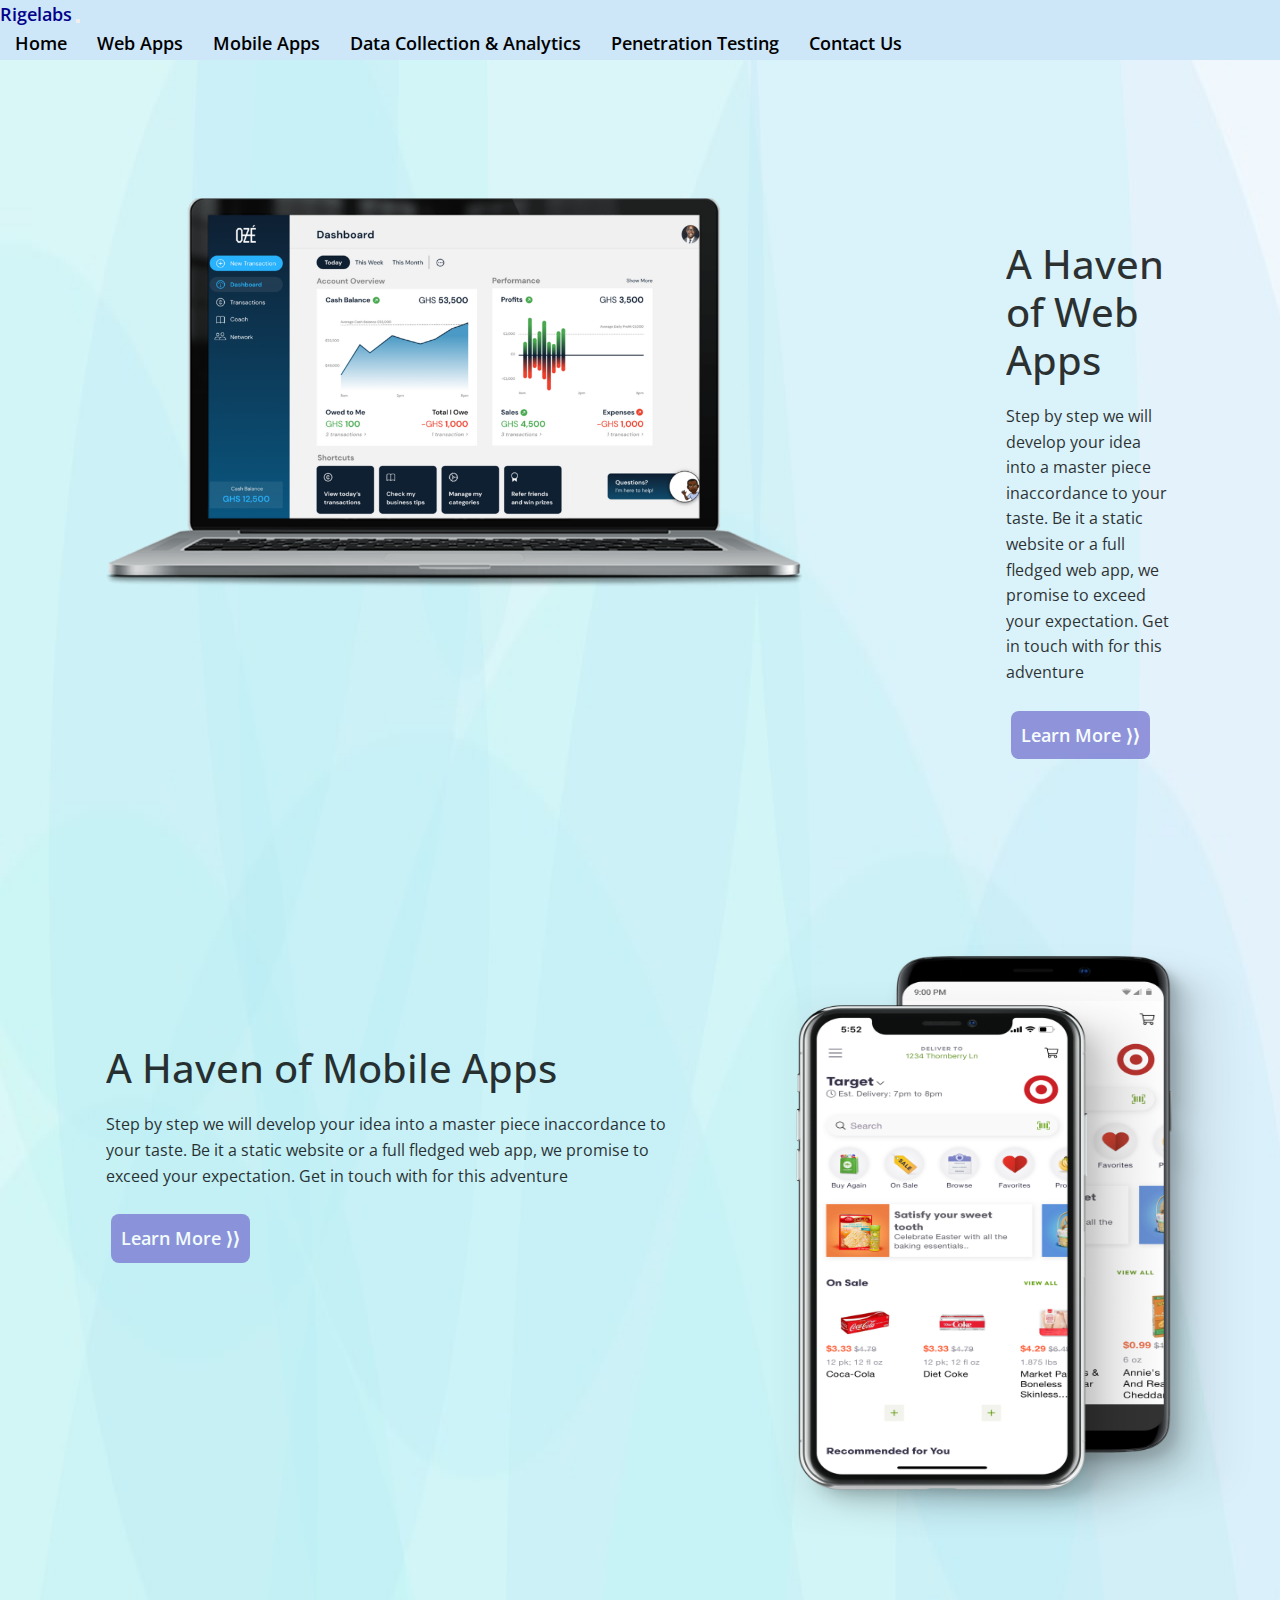
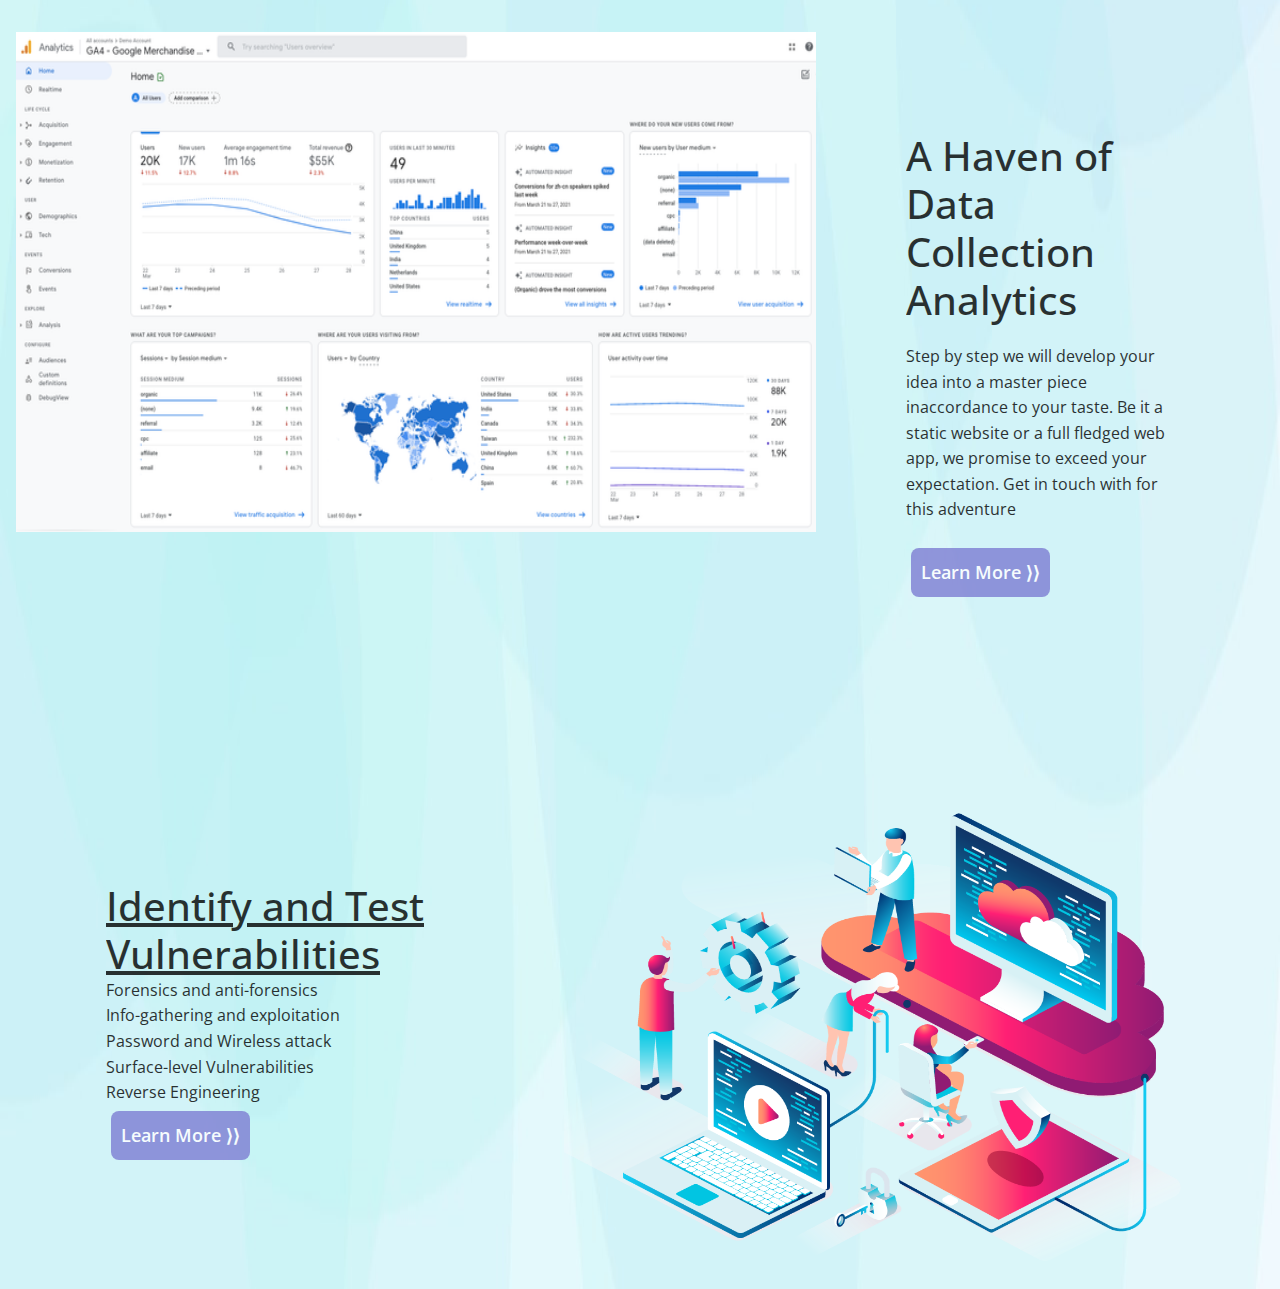
==== index.html @ bb37f685 "push all" ====
<!DOCTYPE html>
<html lang="en">
<head>
    <meta charset="UTF-8">
    <meta http-equiv="X-UA-Compatible" content="IE=edge">
    <meta name="viewport" content="width=device-width, initial-scale=1.0">
    <link rel="stylesheet" href="https://cdnjs.cloudflare.com/ajax/libs/font-awesome/5.15.3/css/all.min.css" 
            integrity="sha512-iBBXm8fW90+nuLcSKlbmrPcLa0OT92xO1BIsZ+ywDWZCvqsWgccV3gFoRBv0z+8dLJgyAHIhR35VZc2oM/gI1w==" crossorigin="anonymous" referrerpolicy="no-referrer" />
     <link href="https://cdn.jsdelivr.net/npm/bootstrap@5.0.2/dist/css/bootstrap.min.css" rel="stylesheet" integrity="sha384-EVSTQN3/azprG1Anm3QDgpJLIm9Nao0Yz1ztcQTwFspd3yD65VohhpuuCOmLASjC" crossorigin="anonymous">
     <link
     rel="stylesheet"
     href="https://cdnjs.cloudflare.com/ajax/libs/animate.css/4.1.1/animate.min.css"
   />
    <link rel="stylesheet" href="index.css">
    <title>RIGELABS | For now For Always</title>
</head>
<body>
    <!-- Navbar -->
    <nav class="navbar navbar-expand-lg navbar-light" style='z-index: 100;background-color: #cde6f8;'>
        <div class="container-fluid">
          <a class="navbar-brand" href="/" style="color: darkblue;">Rigelabs</a>
          <button class="navbar-toggler" type="button" data-bs-toggle="collapse" data-bs-target="#navbarTogglerDemo02" aria-controls="navbarTogglerDemo02" aria-expanded="false" aria-label="Toggle navigation">
            <span class="navbar-toggler-icon" style="font-size: small;"></span>
          </button>
          <div class="collapse navbar-collapse" id="navbarTogglerDemo02">
            <ul class="navbar-nav me-auto mb-2 mb-lg-0 " >
              <li class="nav-item">
                <a class="nav-link active" aria-current="page" href="/index.html">Home</a>
              </li>
              <li class="nav-item">
                <a class="nav-link" href="/web.html">Web Apps</a>
              </li>
              <li class="nav-item">
                <a class="nav-link" href="/mobile.html">Mobile Apps</a>
              </li>
              <li class="nav-item">
                <a class="nav-link" href="/data.html">Data Collection & Analytics</a>
              </li>
              <li class="nav-item">
                <a class="nav-link" href="/pentest.html">Penetration Testing</a>
              </li>
              <li class="nav-item">
                <a class="nav-link" href="/contactus.html">Contact Us</a>
              </li>
            </ul>
            
          </div>
        </div>
      </nav>
    
    <section class="intro animate__animated animate">
        <div class="intro-image animate__animated animate__fadeInLeft">
            <img src="/images/web.png" style="height: 500px; width: 900px;"/>
        </div>
        <section class="showcase">
            <div class="container">
                <div class="showcase-text animate__animated animate__fadeInRight">
                    <h1 style="color:currentColor;">A Haven of Web Apps</h1>
                    <p> Step by step we will develop your idea into a master piece inaccordance to your taste. Be it a static website or
                        a full fledged web app, we promise to exceed your expectation. Get in touch with for this adventure
                    </p>
                    <a href="web.html" class="btn btn-outline">Learn More &rangle;&rangle;</a>
                </div>
            </div>
        </section>
       
    </section>
    <section class="intro">
        
        <section class="showcase">
            <div class="container">
                <div class="showcase-text animate__animated animate__fadeInLeft">
                    <h1 style="color:currentColor;">A Haven of Mobile Apps</h1>
                    <p> Step by step we will develop your idea into a master piece inaccordance to your taste. Be it a static website or
                        a full fledged web app, we promise to exceed your expectation. Get in touch with for this adventure
                    </p>
                    <a href="mobile.html" class="btn btn-outline">Learn More &rangle;&rangle;</a>
                </div>
            </div>
        </section>
        <div class="intro-image animate__animated animate__fadeInRight">
            <img src="/images/mobile.png" style="height: 600px; width: 500px;"/>
        </div>
       
    </section>
    <section class="intro">
        <div class="intro-image animate__animated animate__fadeInLeft">
            <img src="/images/data.png" style="height: 500px; width: 800px;"/>
        </div>
        <section class="showcase">
            <div class="container">
                <div class="showcase-text animate__animated animate__fadeInRight">
                    <h1 style="color:currentColor;">A Haven of Data Collection Analytics</h1>
                    <p> Step by step we will develop your idea into a master piece inaccordance to your taste. Be it a static website or
                        a full fledged web app, we promise to exceed your expectation. Get in touch with for this adventure
                    </p>
                    <a href="data.html" class="btn btn-outline">Learn More &rangle;&rangle;</a>
                </div>
            </div>
        </section>
        
       
    </section>
    <section class="intro">
       
        <section class="showcase">
            <div class="container">
                <div class="showcase-text animate__animated animate__fadeInLeft">
                    <h1 style="color:currentColor; text-decoration: underline;">Identify and Test Vulnerabilities</h1>
                    <ul style="list-style-type: disc;">
                        <li>Forensics and anti-forensics</li>
                        <li>Info-gathering and exploitation</li>
                        <li>Password and Wireless attack</li>
                        <li>Surface-level Vulnerabilities</li>
                        <li>Reverse Engineering</li>
                    </ul>
                    <a href="pentest.html" class="btn btn-outline">Learn More &rangle;&rangle;</a>
                </div>
            </div>
        </section>
        <div class="intro-image animate__animated animate__fadeInRight">
            <img src="/images/pentest.png" style="height: 500px; width: 700px;"/>
        </div>
       
    </section>
  
    <script src="https://cdn.jsdelivr.net/npm/bootstrap@5.0.2/dist/js/bootstrap.bundle.min.js" integrity="sha384-MrcW6ZMFYlzcLA8Nl+NtUVF0sA7MsXsP1UyJoMp4YLEuNSfAP+JcXn/tWtIaxVXM" crossorigin="anonymous"></script>

</body>
</html>
---- index.css ----
@import url('https://fonts.googleapis.com/css2?family=Open+Sans+Condensed:wght@300&display=swap');

* {
    box-sizing: border-box;
    padding: 0;
    margin:0
}
:root {
    --primary-color: #6666ff;
}
body {
    font-family: 'Open Sans Condensed', sans-serif;
    color:#333;
    line-height: 1.6;
    background-image: url('/images/coolbg.jpeg');
    background-repeat: no-repeat;
    background-size:100% 100%;

  display: flexbox;
  justify-content: center;
}
ul{
    list-style-type: none;
}
a {
    text-decoration: none;
    color:rgb(248, 244, 244);
    font-size: 18px;
    font-weight: 600;
}
h1, h2 {
    font-weight: 500;
    line-height: 1.2;
    margin: 1-px 0;
}
p {
    margin: 10px 0;
}
img {
    width: 100%;
}
.logo-text{
    color: white;
}
.logo-img {
    width: 80px;
    height: 80px;
}
.navbar {
    position: sticky;
    top:0;
    color: white;
    height: 60px;
  
}
.navbar .flex {
    display: flex;
    justify-content: space-between;
}
.container {
  
    margin: 0 auto;
    overflow: auto;
    padding: 0 40px;

}

.flex {
    display: flex;
    justify-content: center;
    align-items: center;
    height: 100%;
}
.navbar ul {
    display: flex;
}
.nav-link {
    color:black;
    padding: 10px;
    margin: 0 5px;
}
.navbar a:hover {
    border-bottom: 2px #66ff33 solid ;
    
}

.showcase {
    overflow: hidden;
    margin: 100px 50px;
    color: whitesmoke;
    position: relative;
    height: 100%;
    color:#333
   
}
.showcase :hover {
    
    animation: shake 0.82s cubic-bezier(.36,.07,.19,.97) both;
  transform: translate3d(0, 0, 0);
  perspective: 1000px;
}
.intro-map{
    width: 50%;
    
}
@keyframes shake {
  10%, 90% {
    transform: translate3d(-1px, 0, 0);
  }
  20%, 80% {
    transform: translate3d(2px, 0, 0);
  }
  
  30%, 50%, 70% {
    transform: translate3d(-2px, 0, 0);
  }
  40%, 60% {
    transform: translate3d(2px, 0, 0);
}
}

.showcase .container {
    
    border-bottom-left-radius: 50px;
    border-top-right-radius: 50px;
  
    opacity: 0.8;
    
}

   
.showcase h1 {
    font-size: 40px;
}
.showcase p {
    margin: 20px 0;
}
.showcase-text {
  color: black;
  overflow: hidden;
  
}
.showcase-form {
    display: flex;  
    flex-direction: column;  
     margin: auto;
     align-items: center;
     border-width: 5px;
     border-color: aqua;
    background-color: aliceblue;
     box-shadow: #333;
     
   
}
.showcase-form h2 {
    font-size: 24px;
    
    color:rgb(167, 100, 18)

}
.btn  {
    background-color: #7d7dd3;
    color: #fff;
    padding: 10px;
    margin: 5px;
    display: inline-block;
    border-radius: 8px;
    
}
.intro {
    display: flex;
    flex-direction: row;
    justify-content: space-between;
    margin-top: 5rem;
    margin-left: 1rem;
    margin-right: 1rem;
    overflow: hidden;
    
}
@media only screen and (max-width:600px){
    .navbar a:hover {
        border-bottom:none ;
        
    }
}
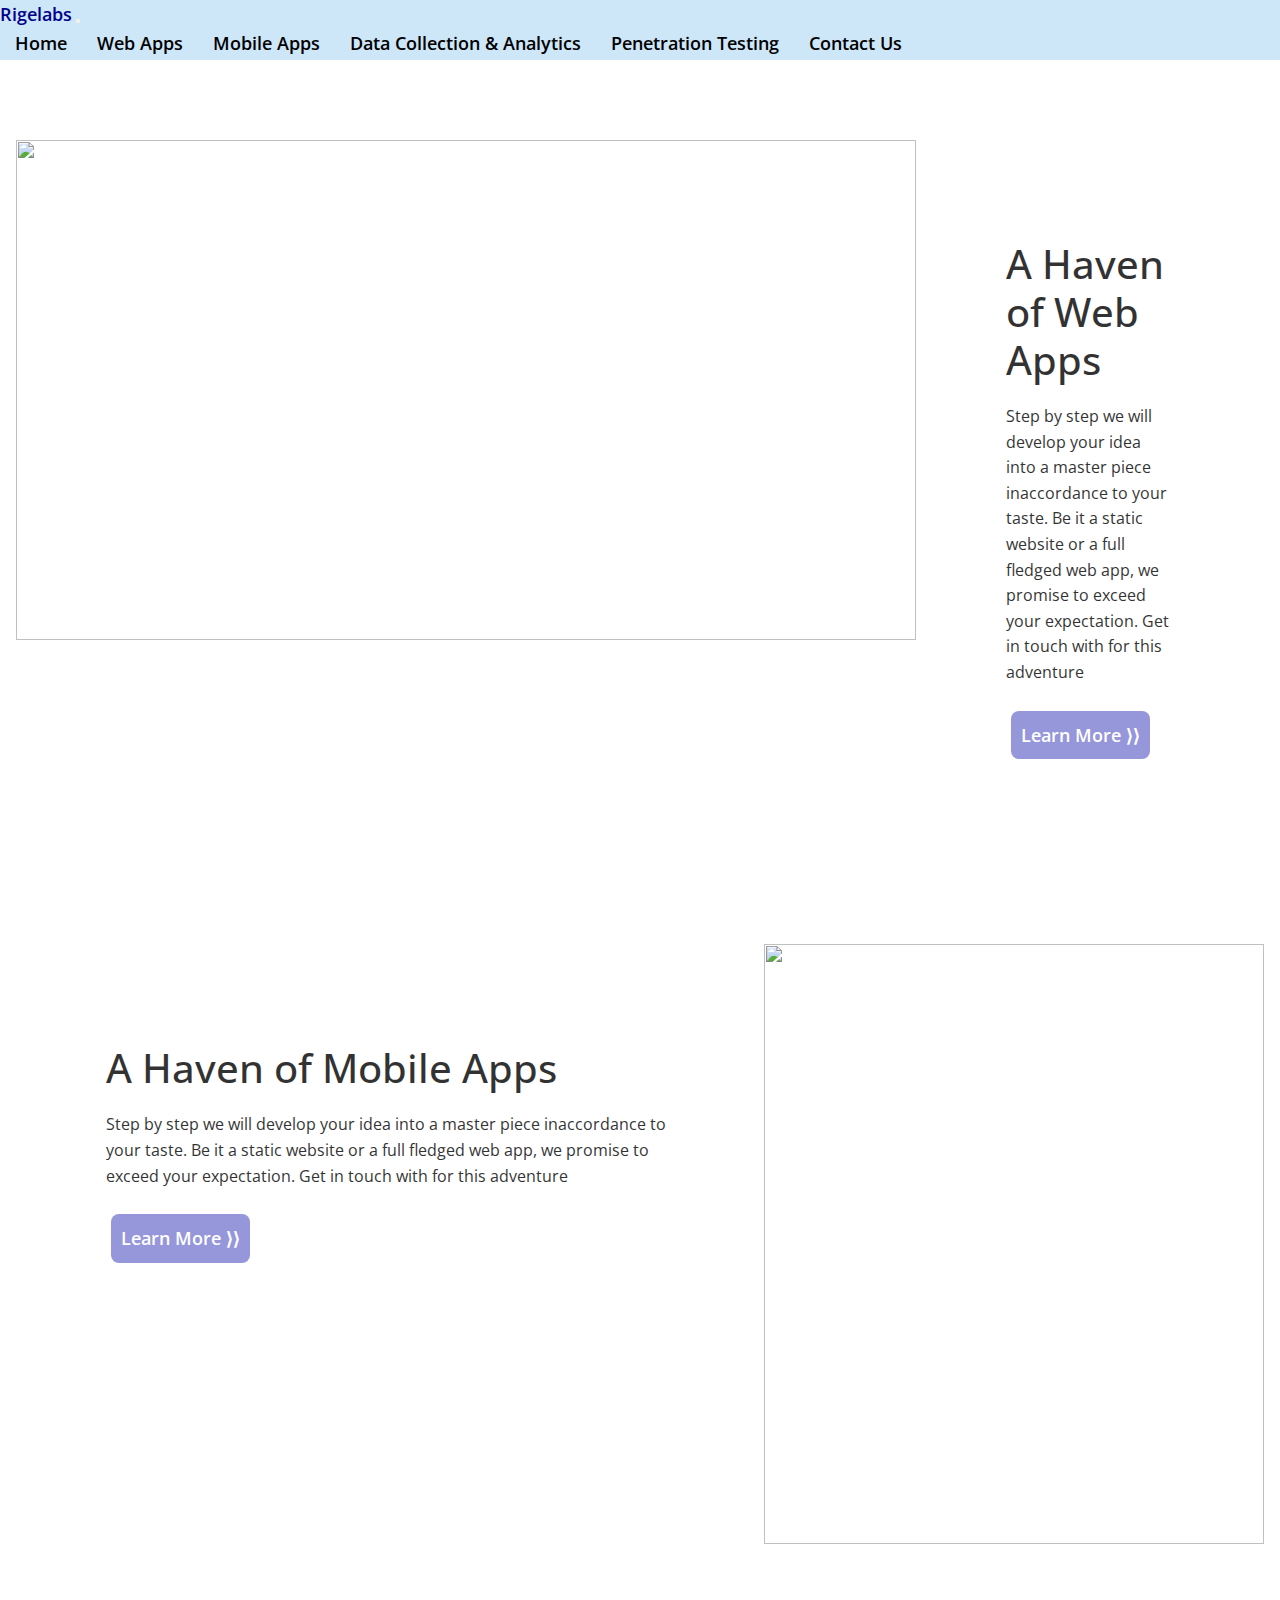
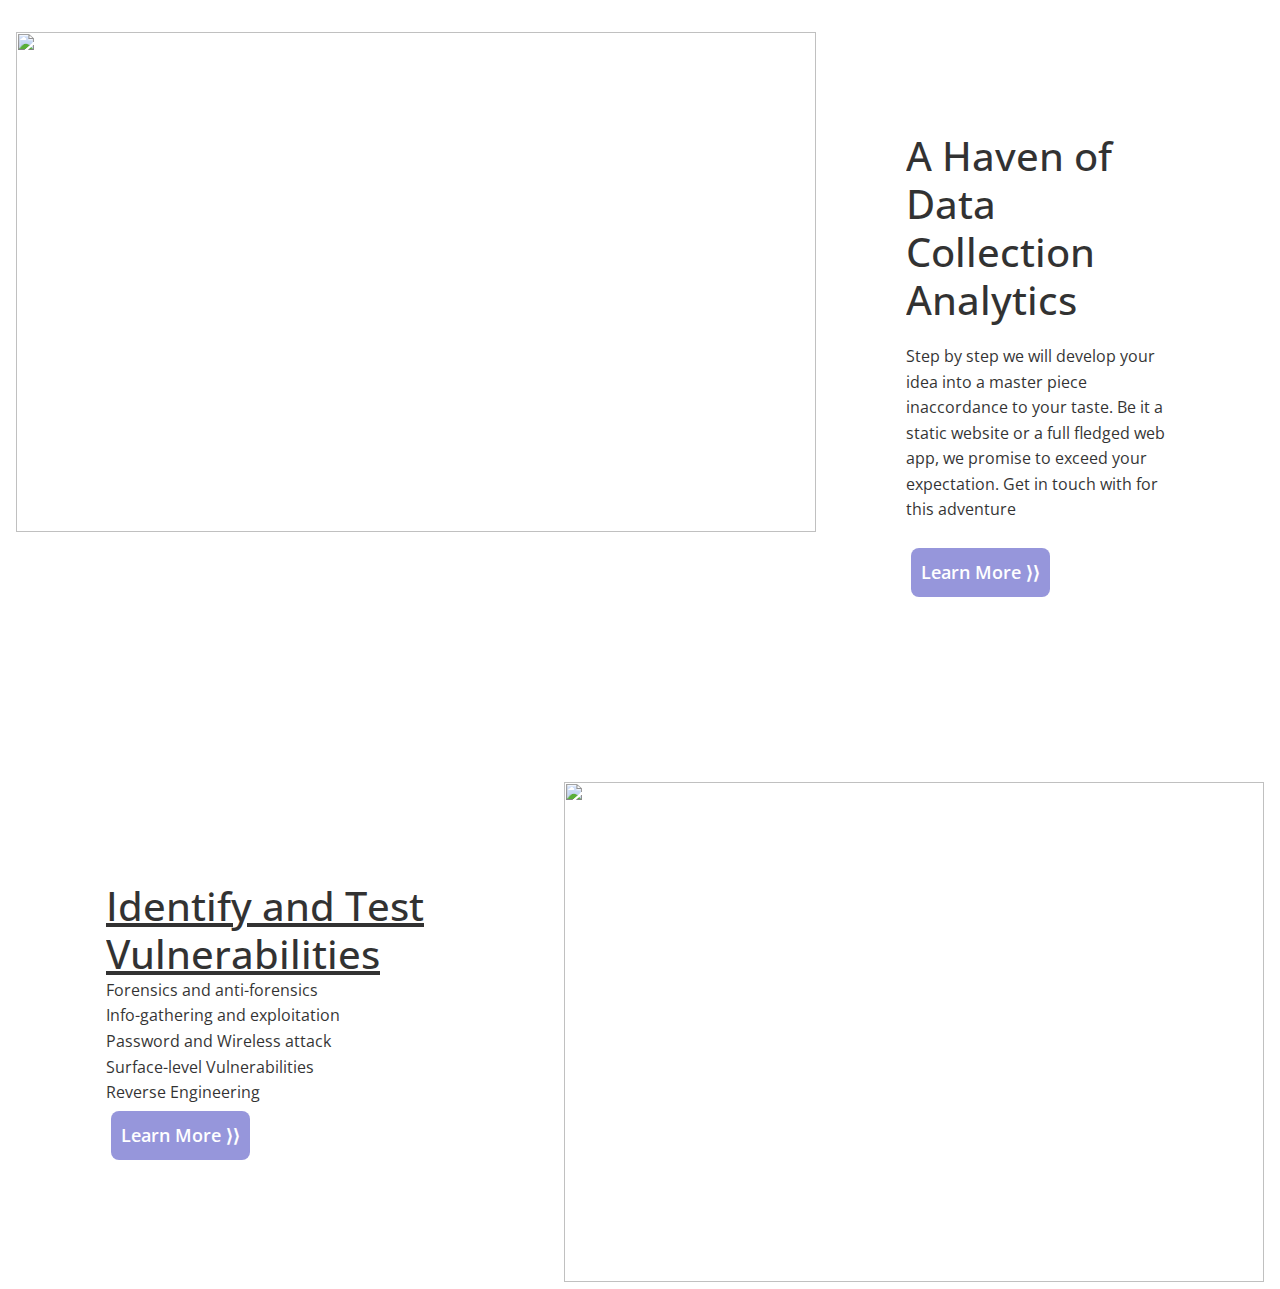
==== commit 68754872: "uploaded images to cloudinary" ====
--- a/index.html
+++ b/index.html
@@ -50,7 +50,7 @@
     
     <section class="intro animate__animated animate">
         <div class="intro-image animate__animated animate__fadeInLeft">
-            <img src="/images/web.png" style="height: 500px; width: 900px;"/>
+            <img src="https://res.cloudinary.com/dfnuodjiw/image/upload/v1630346142/website/web_ilicxo.png" style="height: 500px; width: 900px;"/>
         </div>
         <section class="showcase">
             <div class="container">
@@ -79,13 +79,13 @@
             </div>
         </section>
         <div class="intro-image animate__animated animate__fadeInRight">
-            <img src="/images/mobile.png" style="height: 600px; width: 500px;"/>
+            <img src="https://res.cloudinary.com/dfnuodjiw/image/upload/v1630346143/website/mobile_u0n5tv.png" style="height: 600px; width: 500px;"/>
         </div>
        
     </section>
     <section class="intro">
         <div class="intro-image animate__animated animate__fadeInLeft">
-            <img src="/images/data.png" style="height: 500px; width: 800px;"/>
+            <img src="https://res.cloudinary.com/dfnuodjiw/image/upload/v1630346141/website/data_lifs7o.png" style="height: 500px; width: 800px;"/>
         </div>
         <section class="showcase">
             <div class="container">
@@ -119,7 +119,7 @@
             </div>
         </section>
         <div class="intro-image animate__animated animate__fadeInRight">
-            <img src="/images/pentest.png" style="height: 500px; width: 700px;"/>
+            <img src="https://res.cloudinary.com/dfnuodjiw/image/upload/v1630346142/website/pentest_cd3lqn.png" style="height: 500px; width: 700px;"/>
         </div>
        
     </section>
--- a/index.css
+++ b/index.css
@@ -12,7 +12,7 @@
     font-family: 'Open Sans Condensed', sans-serif;
     color:#333;
     line-height: 1.6;
-    background-image: url('/images/coolbg.jpeg');
+    background-image: url('https://res.cloudinary.com/dfnuodjiw/image/upload/v1630346142/website/coolbg_ktnjkd.jpg');
     background-repeat: no-repeat;
     background-size:100% 100%;
 
